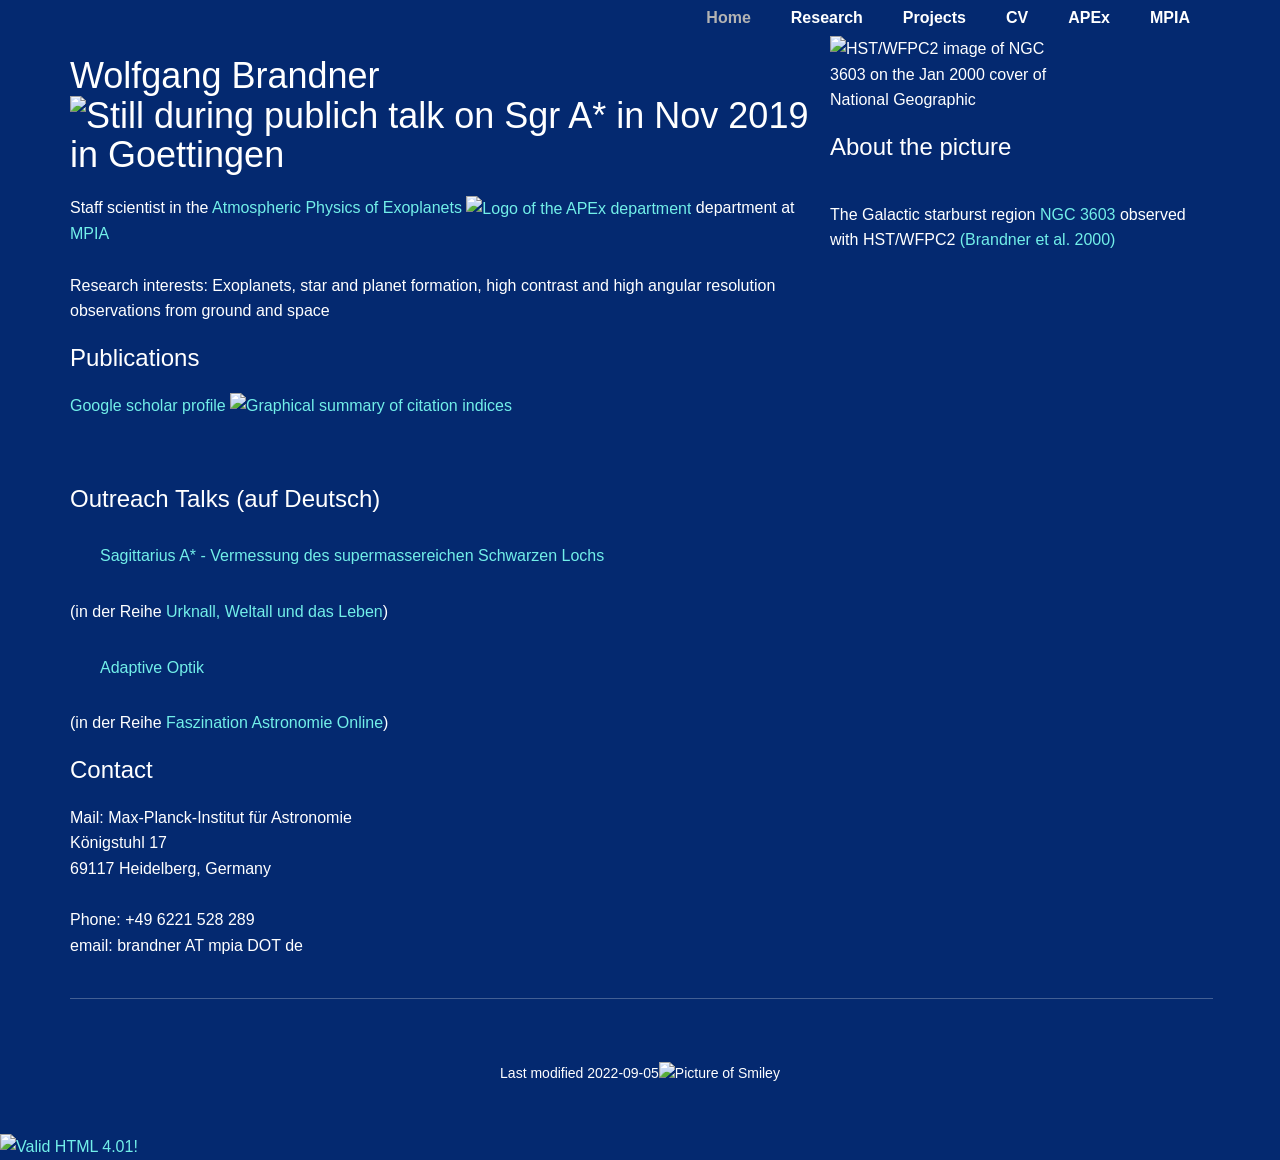
==== index.html @ 699099f1 "initial commit" ====
<!doctype html>
<html lang="en-DE">
  <head>
	<meta charset="utf-8">
    <meta name="viewport" content="width=device-width, initial-scale=1.0">
    <meta name="keywords" content="">
    <meta name="description" content="">
    <meta name="page_type" content="np-template-header-footer-from-plugin">
	<meta name="Author" content="Wolfgang Brandner">
	<meta name="Description" content="Homepage">
    <title>Wolfgang Brandner's Homepage at MPIA</title>
    <link rel="stylesheet" href="nicepage.css" media="screen">
<link rel="stylesheet" href="index.css" media="screen">
    <script class="u-script" src="jquery.js" defer="DEFER"></script>
    <script class="u-script" src="nicepage.js" defer="DEFER"></script>
    <meta name="generator" content="Nicepage 3.10.2, nicepage.com">
    
    
    
    <script type="application/ld+json">{
		"@context": "http://schema.org",
		"@type": "Organization",
		"name": "Pers21",
		"url": "index.html"
}</script>
    <meta property="og:title" content="Home">
    <meta property="og:type" content="website">
    <meta name="theme-color" content="#478ac9">
    <link rel="canonical" href="index.html">
    <meta property="og:url" content="index.html">
  </head>
  <body class="u-body"><header class="u-clearfix u-custom-color-2 u-header u-header" id="sec-1f00"><div class="u-clearfix u-sheet u-sheet-1">
        <nav class="u-menu u-menu-dropdown u-offcanvas u-menu-1">
          <div class="menu-collapse" style="font-size: 1rem; letter-spacing: 0px; font-weight: 700;">
            <a class="u-button-style u-custom-left-right-menu-spacing u-custom-padding-bottom u-custom-text-active-color u-custom-top-bottom-menu-spacing u-nav-link u-text-active-palette-1-base u-text-hover-palette-2-base" href="#">
              <svg><use xmlns:xlink="http://www.w3.org/1999/xlink" xlink:href="#menu-hamburger"></use></svg>
              <svg version="1.1" xmlns="http://www.w3.org/2000/svg" xmlns:xlink="http://www.w3.org/1999/xlink"><defs><symbol id="menu-hamburger" viewBox="0 0 16 16" style="width: 16px; height: 16px;"><rect y="1" width="16" height="2"></rect><rect y="7" width="16" height="2"></rect><rect y="13" width="16" height="2"></rect>
</symbol>
</defs></svg>
            </a>
          </div>
          <div class="u-custom-menu u-nav-container">
            <ul class="u-nav u-unstyled u-nav-1"><li class="u-nav-item"><a class="u-button-style u-nav-link u-text-active-grey-30 u-text-hover-palette-2-base" href="index.html" style="padding: 10px 20px;">Home</a>
</li><li class="u-nav-item"><a class="u-button-style u-nav-link u-text-active-grey-30 u-text-hover-palette-2-base" href="Research.html" style="padding: 10px 20px;">Research</a>
</li><li class="u-nav-item"><a class="u-button-style u-nav-link u-text-active-grey-30 u-text-hover-palette-2-base" href="Projects.html" style="padding: 10px 20px;">Projects</a>
</li><li class="u-nav-item"><a class="u-button-style u-nav-link u-text-active-grey-30 u-text-hover-palette-2-base" href="files/CurriculumVitaeWolfgangBrandner.pdf" style="padding: 10px 20px;">CV</a>
</li><li class="u-nav-item"><a class="u-button-style u-nav-link u-text-active-grey-30 u-text-hover-palette-2-base" href="https://www.mpia.de/institute/scientific-departments/atmospheric-physics-of-exoplanets" style="padding: 10px 20px;">APEx</a>
</li><li class="u-nav-item"><a class="u-button-style u-nav-link u-text-active-grey-30 u-text-hover-palette-2-base" href="https://www.mpia.de/en" style="padding: 10px 20px;">MPIA</a>
</li></ul>
          </div>
          <div class="u-custom-menu u-nav-container-collapse">
            <div class="u-black u-container-style u-inner-container-layout u-opacity u-opacity-95 u-sidenav">
              <div class="u-sidenav-overflow">
                <div class="u-menu-close"></div>
                <ul class="u-align-center u-nav u-popupmenu-items u-unstyled u-nav-2"><li class="u-nav-item"><a class="u-button-style u-nav-link" href="index.html" style="padding: 10px 20px;">Home</a>
</li><li class="u-nav-item"><a class="u-button-style u-nav-link" href="Research.html" style="padding: 10px 20px;">Research</a>
</li><li class="u-nav-item"><a class="u-button-style u-nav-link" href="Projects.html" style="padding: 10px 20px;">Projects</a>
</li><li class="u-nav-item"><a class="u-button-style u-nav-link" href="files/CurriculumVitaeWolfgangBrandner.pdf" style="padding: 10px 20px;">CV</a>
</li><li class="u-nav-item"><a class="u-button-style u-nav-link" href="https://www.mpia.de/institute/scientific-departments/atmospheric-physics-of-exoplanets" style="padding: 10px 20px;">APEx</a>
</li><li class="u-nav-item"><a class="u-button-style u-nav-link" href="https://www.mpia.de/en" style="padding: 10px 20px;">MPIA</a>
</li></ul>
              </div>
            </div>
            <div class="u-black u-menu-overlay u-opacity u-opacity-70"></div>
          </div>
        </nav>
      </div></header>
    <section class="u-clearfix u-custom-color-2 u-section-2" id="sec-f21a">
      <div class="u-clearfix u-image u-sheet u-image-1" data-image-width="8" data-image-height="8"></div>
    </section>
    <section class="u-clearfix u-custom-color-2 u-section-1" id="sec-5459">
      <div class="u-clearfix u-sheet u-sheet-1">
        <div class="u-clearfix u-expanded-width u-layout-wrap u-layout-wrap-1">
          <div class="u-layout">
            <div class="u-layout-row">
              <div class="u-container-style u-layout-cell u-size-40 u-layout-cell-1">
                <div class="u-container-layout u-container-layout-4">
                  <h2 class="u-text u-text-1">Wolfgang Brandner <img style="vertical-align:middle"  SRC="files/SgrA_WolfgangBrandner_Goettingen_2019Nov26.png" width=120 ALT="Still during publich talk on Sgr A* in Nov 2019 in Goettingen"></h2>
                  <p class="u-text u-text-1">Staff scientist in the <a href="https://www.mpia.de/institute/scientific-departments/atmospheric-physics-of-exoplanets">Atmospheric Physics of Exoplanets <img style="vertical-align:middle"  SRC="files/APEx-isologotype-white-no_tagline-600px.png" width=120 ALT="Logo of the APEx department"></a> department at <a href="https://www.mpia.de/en">MPIA</a><br>
                    <br>Research interests: Exoplanets, star and planet formation, high contrast and high angular resolution observations from ground and space<br>
                 <h4 class="u-text u-text-8">Publications</h4>
                  <p class="u-text u-text-8"><a href="http://scholar.google.com/citations?user=wPxAfh8AAAAJ&amp;hl=en"> Google scholar profile <img  style="vertical-align:middle" SRC="files/CitationIndicesWB.png" width=150 ALT="Graphical summary of citation indices"></a>
                  </p>
<br>
                  <h4 class="u-text u-text-8">Outreach Talks (auf Deutsch)</h4>
                      <a href="https://www.youtube.com/watch?v=_HKf1MU9Nyo" class="u-active-none u-border-none u-btn u-button-link u-button-style u-file-link u-hover-none u-none u-text-palette-4-light-1 u-btn-1">Sagittarius A* - Vermessung des supermassereichen Schwarzen Lochs</a>(in der Reihe <a href="https://www.urknall-weltall-leben.de">Urknall, Weltall und das Leben</a>)
                      <a href="https://www.youtube.com/watch?v=B0uLQOaQ79A" class="u-active-none u-border-none u-btn u-button-link u-button-style u-file-link u-hover-none u-none u-text-palette-4-light-1 u-btn-1">Adaptive Optik</a> (in der Reihe <a href="https://www.haus-der-astronomie.de/faszi-astro-online">Faszination Astronomie Online</a>)
<br>
                  <h4 class="u-text u-text-3">Contact</h4>
                  <p class="u-text u-text-4">Mail: Max-Planck-Institut f&uuml;r Astronomie<br>K&ouml;nigstuhl 17<br> 69117 Heidelberg, Germany<br><br> Phone: +49 6221 528 289<br> email: brandner AT mpia DOT de<br>


                  </p>
                </div>
              </div>
              <div class="u-container-style u-layout-cell u-size-20 u-layout-cell-2">
                <div class="u-container-layout u-valign-top u-container-layout-2">
<img SRC="files/NationalGeographicJan2000NGC3603.png" alt="HST/WFPC2 image of NGC 3603 on the Jan 2000 cover of National Geographic" width=240>
                  <h4 class="u-text u-text-3">About the picture</h4>
                  <p class="u-text u-text-4">The Galactic starburst region <a href="https://en.wikipedia.org/wiki/NGC_3603"> NGC 3603</a> observed with HST/WFPC2<a href="https://ui.adsabs.harvard.edu/abs/2000AJ....119..292B/abstract"> (Brandner et al. 2000)</a><br>
                  </p>
                  <p class="u-text u-text-8">
                    <span style="font-weight: 800;">
                    </span>
                  </p>
                </div>
              </div>
            </div>
          </div>
        </div>
      </div>
    </section>
    
    
    <footer class="u-clearfix u-custom-color-2 u-footer" id="sec-1a9e"><div class="u-clearfix u-sheet u-valign-middle-lg u-valign-middle-xl u-valign-top-md u-valign-top-sm u-valign-top-xs u-sheet-1">
        <div class="u-clearfix u-gutter-0 u-layout-wrap u-layout-wrap-1">
          <div class="u-gutter-0 u-layout">
            <div class="u-layout-row">
              <div class="u-container-style u-layout-cell u-left-cell u-size-20 u-size-20-md u-layout-cell-1">
              </div>
            </div>
          </div>
        </div>
        <div class="u-align-left u-border-1 u-border-white u-line u-line-horizontal u-opacity u-opacity-25 u-line-1"></div>
        <p class="u-align-center u-small-text u-text u-text-variant u-text-4">Last modified 2022-09-05<img SRC="files/smiley.gif" alt="Picture of Smiley"></p>
      </div></footer>
<p>
    <a href="http://validator.w3.org/check?uri=http://www.mpia.de/homes/brandner/index.html" target="_blank"><img border="0"
        src="files/valid-html401-blue.png"
        alt="Valid HTML 4.01!" height="31" width="88"></a>
  </p>
  </body>
</html>
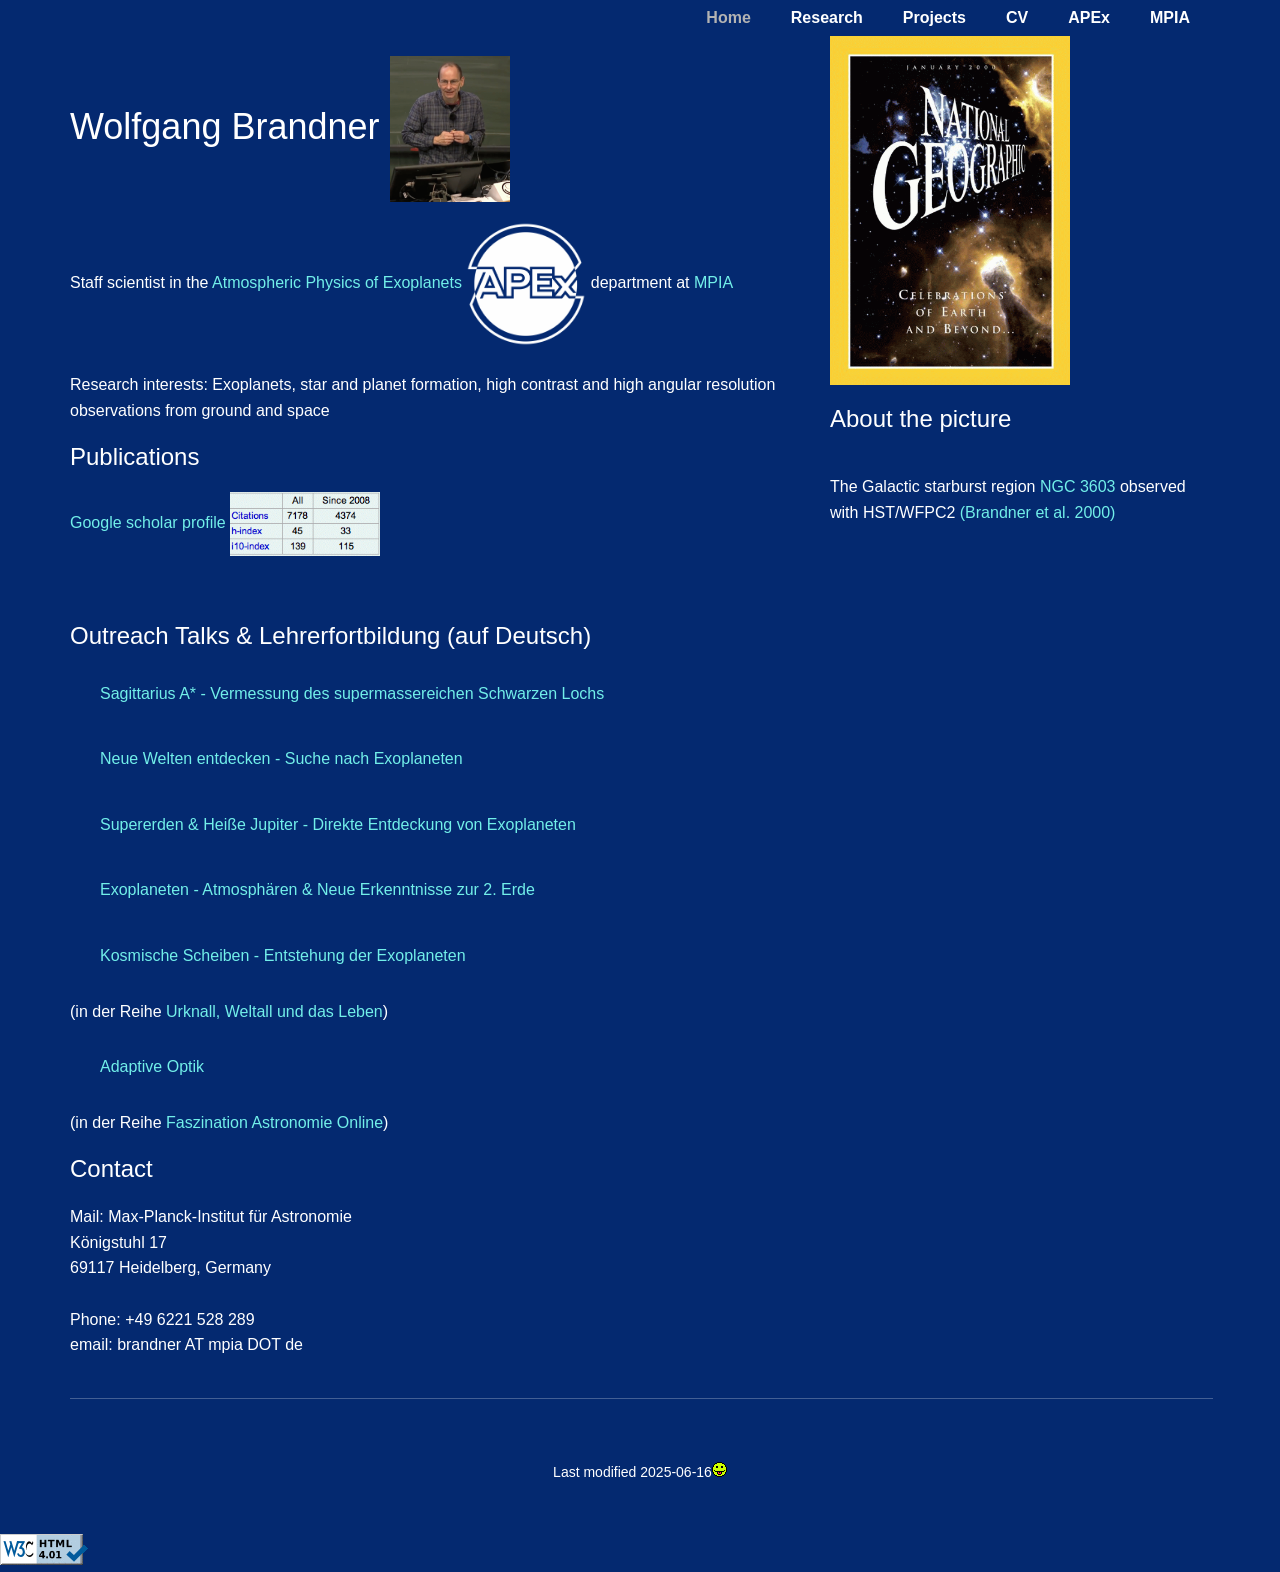
==== commit b0d1c9b0: "2025 updates" ====
--- a/index.html
+++ b/index.html
@@ -82,8 +82,12 @@
                   <p class="u-text u-text-8"><a href="http://scholar.google.com/citations?user=wPxAfh8AAAAJ&amp;hl=en"> Google scholar profile <img  style="vertical-align:middle" SRC="files/CitationIndicesWB.png" width=150 ALT="Graphical summary of citation indices"></a>
                   </p>
 <br>
-                  <h4 class="u-text u-text-8">Outreach Talks (auf Deutsch)</h4>
-                      <a href="https://www.youtube.com/watch?v=_HKf1MU9Nyo" class="u-active-none u-border-none u-btn u-button-link u-button-style u-file-link u-hover-none u-none u-text-palette-4-light-1 u-btn-1">Sagittarius A* - Vermessung des supermassereichen Schwarzen Lochs</a>(in der Reihe <a href="https://www.urknall-weltall-leben.de">Urknall, Weltall und das Leben</a>)
+                  <h4 class="u-text u-text-8">Outreach Talks & Lehrerfortbildung (auf Deutsch)</h4>
+                      <a href="https://www.youtube.com/watch?v=_HKf1MU9Nyo" class="u-active-none u-border-none u-btn u-button-link u-button-style u-file-link u-hover-none u-none u-text-palette-4-light-1 u-btn-1">Sagittarius A* - Vermessung des supermassereichen Schwarzen Lochs</a>
+                      <a href="https://www.youtube.com/watch?v=3gWHSy3vE8c" class="u-active-none u-border-none u-btn u-button-link u-button-style u-file-link u-hover-none u-none u-text-palette-4-light-1 u-btn-1">Neue Welten entdecken - Suche nach Exoplaneten</a>
+                      <a href="https://www.youtube.com/watch?v=Z7t-5iBmxAI" class="u-active-none u-border-none u-btn u-button-link u-button-style u-file-link u-hover-none u-none u-text-palette-4-light-1 u-btn-1">Supererden & Hei&szlig;e Jupiter - Direkte Entdeckung von Exoplaneten</a>
+                      <a href="https://www.youtube.com/watch?v=QfJ-Tsvrn4Q" class="u-active-none u-border-none u-btn u-button-link u-button-style u-file-link u-hover-none u-none u-text-palette-4-light-1 u-btn-1">Exoplaneten - Atmosph&auml;ren & Neue Erkenntnisse zur 2. Erde</a>
+                      <a href="https://www.youtube.com/watch?v=-W4UXJO-8M4" class="u-active-none u-border-none u-btn u-button-link u-button-style u-file-link u-hover-none u-none u-text-palette-4-light-1 u-btn-1">Kosmische Scheiben - Entstehung der Exoplaneten</a>(in der Reihe <a href="https://www.urknall-weltall-leben.de">Urknall, Weltall und das Leben</a>)
                       <a href="https://www.youtube.com/watch?v=B0uLQOaQ79A" class="u-active-none u-border-none u-btn u-button-link u-button-style u-file-link u-hover-none u-none u-text-palette-4-light-1 u-btn-1">Adaptive Optik</a> (in der Reihe <a href="https://www.haus-der-astronomie.de/faszi-astro-online">Faszination Astronomie Online</a>)
 <br>
                   <h4 class="u-text u-text-3">Contact</h4>
@@ -122,7 +126,7 @@
           </div>
         </div>
         <div class="u-align-left u-border-1 u-border-white u-line u-line-horizontal u-opacity u-opacity-25 u-line-1"></div>
-        <p class="u-align-center u-small-text u-text u-text-variant u-text-4">Last modified 2022-09-05<img SRC="files/smiley.gif" alt="Picture of Smiley"></p>
+        <p class="u-align-center u-small-text u-text u-text-variant u-text-4">Last modified 2025-06-16<img SRC="files/smiley.gif" alt="Picture of Smiley"></p>
       </div></footer>
 <p>
     <a href="http://validator.w3.org/check?uri=http://www.mpia.de/homes/brandner/index.html" target="_blank"><img border="0"
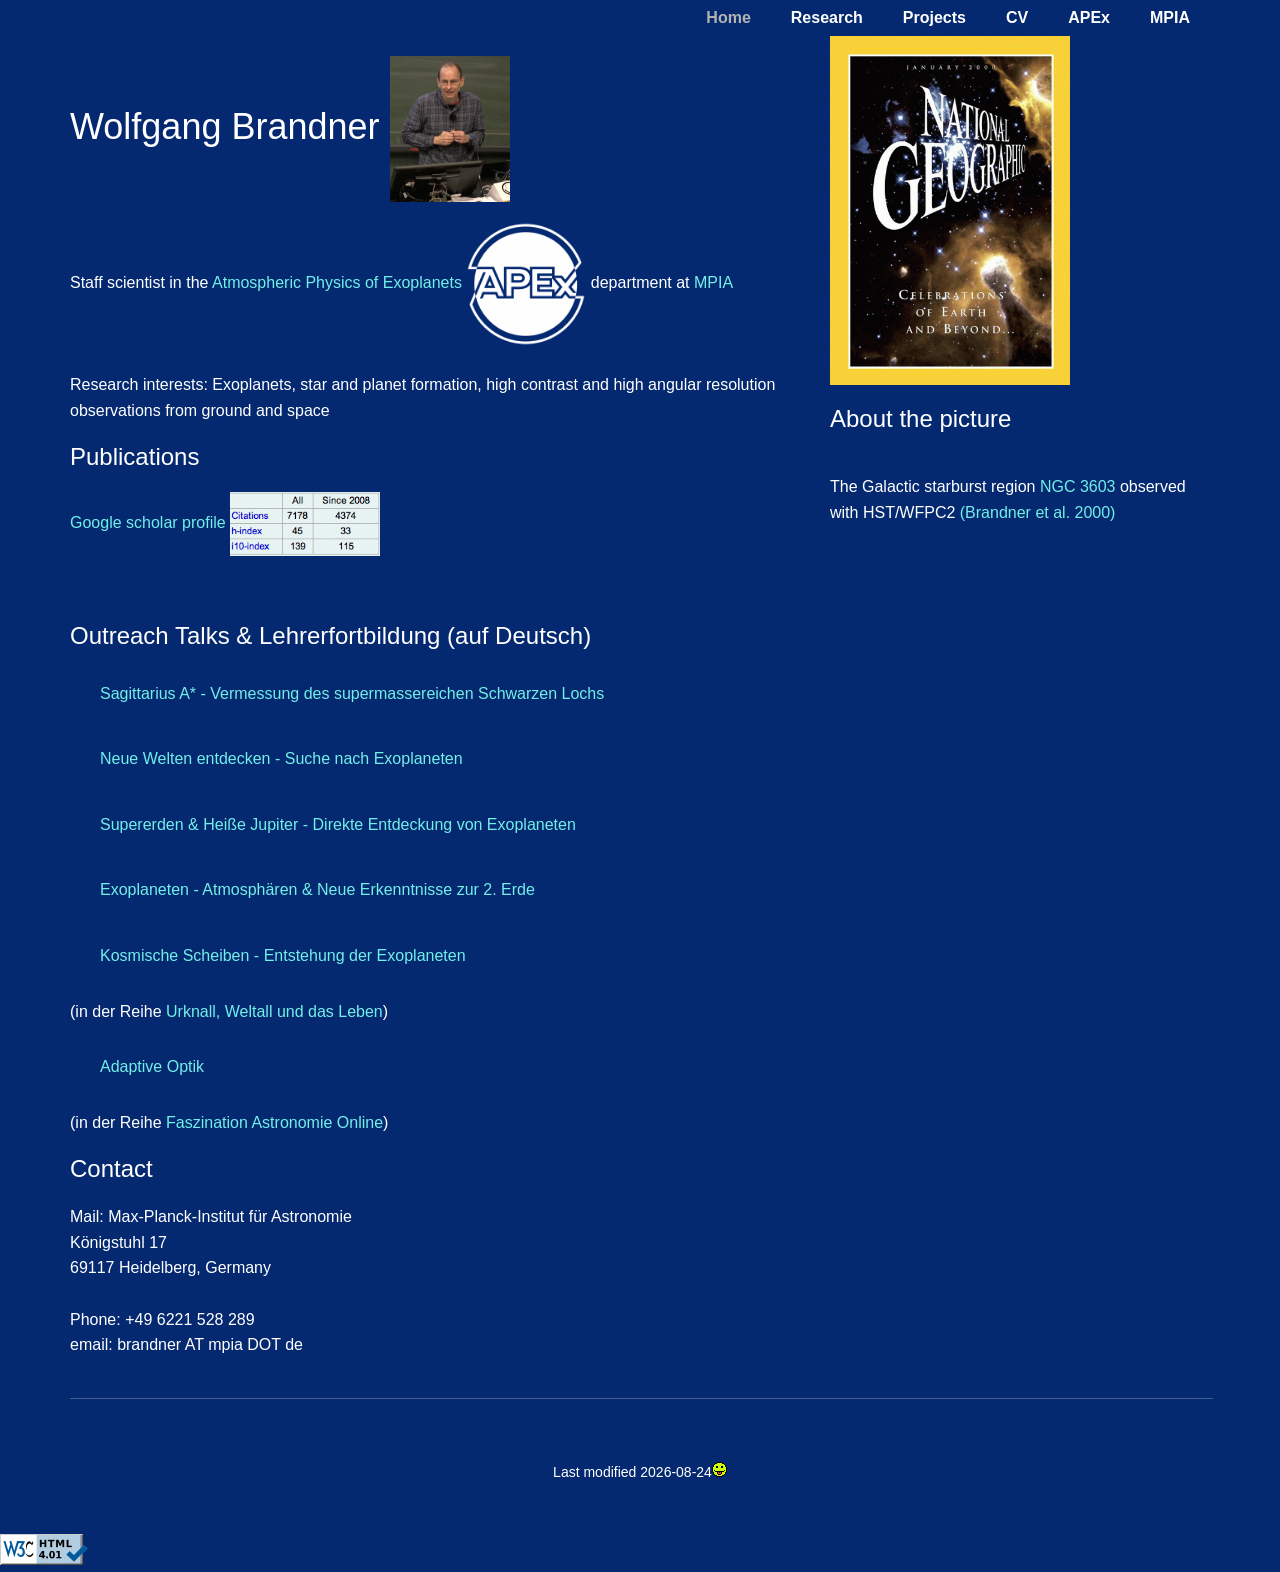
==== commit c3edd39b: "2026 updates 2" ====
--- a/index.html
+++ b/index.html
@@ -126,7 +126,7 @@
           </div>
         </div>
         <div class="u-align-left u-border-1 u-border-white u-line u-line-horizontal u-opacity u-opacity-25 u-line-1"></div>
-        <p class="u-align-center u-small-text u-text u-text-variant u-text-4">Last modified 2025-06-16<img SRC="files/smiley.gif" alt="Picture of Smiley"></p>
+        <p class="u-align-center u-small-text u-text u-text-variant u-text-4">Last modified 2026-08-24<img SRC="files/smiley.gif" alt="Picture of Smiley"></p>
       </div></footer>
 <p>
     <a href="http://validator.w3.org/check?uri=http://www.mpia.de/homes/brandner/index.html" target="_blank"><img border="0"
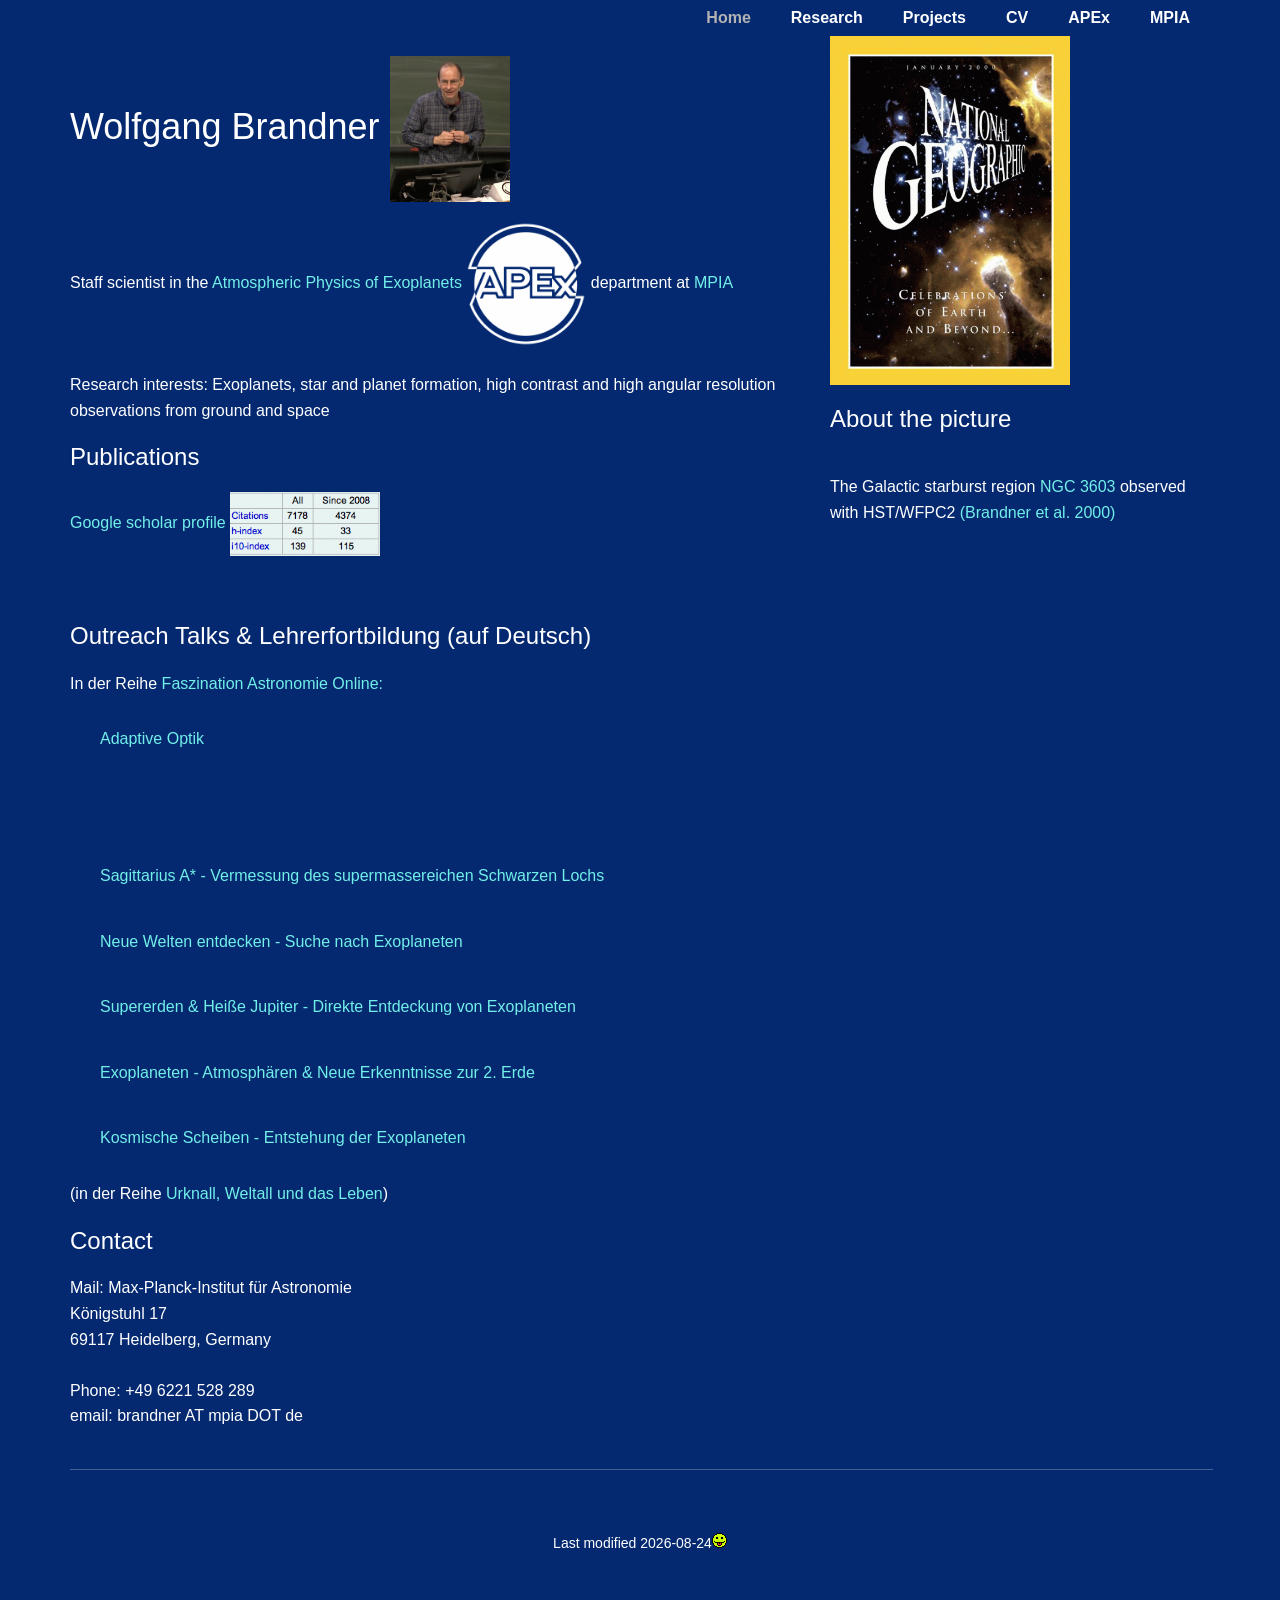
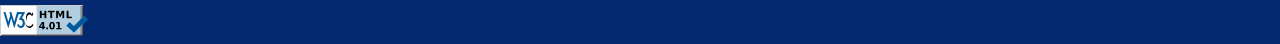
==== commit 07ad17ab: "2026 Update 4" ====
--- a/index.html
+++ b/index.html
@@ -83,12 +83,14 @@
                   </p>
 <br>
                   <h4 class="u-text u-text-8">Outreach Talks & Lehrerfortbildung (auf Deutsch)</h4>
+                  In der Reihe <a href="https://www.haus-der-astronomie.de/faszi-astro-online">Faszination Astronomie Online:</a>
+                     <a href="https://www.youtube.com/watch?v=B0uLQOaQ79A" class="u-active-none u-border-none u-btn u-button-link u-button-style u-file-link u-hover-none u-none u-text-palette-4-light-1 u-btn-1">Adaptive Optik</a><br>
+<br>
                       <a href="https://www.youtube.com/watch?v=_HKf1MU9Nyo" class="u-active-none u-border-none u-btn u-button-link u-button-style u-file-link u-hover-none u-none u-text-palette-4-light-1 u-btn-1">Sagittarius A* - Vermessung des supermassereichen Schwarzen Lochs</a>
                       <a href="https://www.youtube.com/watch?v=3gWHSy3vE8c" class="u-active-none u-border-none u-btn u-button-link u-button-style u-file-link u-hover-none u-none u-text-palette-4-light-1 u-btn-1">Neue Welten entdecken - Suche nach Exoplaneten</a>
                       <a href="https://www.youtube.com/watch?v=Z7t-5iBmxAI" class="u-active-none u-border-none u-btn u-button-link u-button-style u-file-link u-hover-none u-none u-text-palette-4-light-1 u-btn-1">Supererden & Hei&szlig;e Jupiter - Direkte Entdeckung von Exoplaneten</a>
                       <a href="https://www.youtube.com/watch?v=QfJ-Tsvrn4Q" class="u-active-none u-border-none u-btn u-button-link u-button-style u-file-link u-hover-none u-none u-text-palette-4-light-1 u-btn-1">Exoplaneten - Atmosph&auml;ren & Neue Erkenntnisse zur 2. Erde</a>
                       <a href="https://www.youtube.com/watch?v=-W4UXJO-8M4" class="u-active-none u-border-none u-btn u-button-link u-button-style u-file-link u-hover-none u-none u-text-palette-4-light-1 u-btn-1">Kosmische Scheiben - Entstehung der Exoplaneten</a>(in der Reihe <a href="https://www.urknall-weltall-leben.de">Urknall, Weltall und das Leben</a>)
-                      <a href="https://www.youtube.com/watch?v=B0uLQOaQ79A" class="u-active-none u-border-none u-btn u-button-link u-button-style u-file-link u-hover-none u-none u-text-palette-4-light-1 u-btn-1">Adaptive Optik</a> (in der Reihe <a href="https://www.haus-der-astronomie.de/faszi-astro-online">Faszination Astronomie Online</a>)
 <br>
                   <h4 class="u-text u-text-3">Contact</h4>
                   <p class="u-text u-text-4">Mail: Max-Planck-Institut f&uuml;r Astronomie<br>K&ouml;nigstuhl 17<br> 69117 Heidelberg, Germany<br><br> Phone: +49 6221 528 289<br> email: brandner AT mpia DOT de<br>
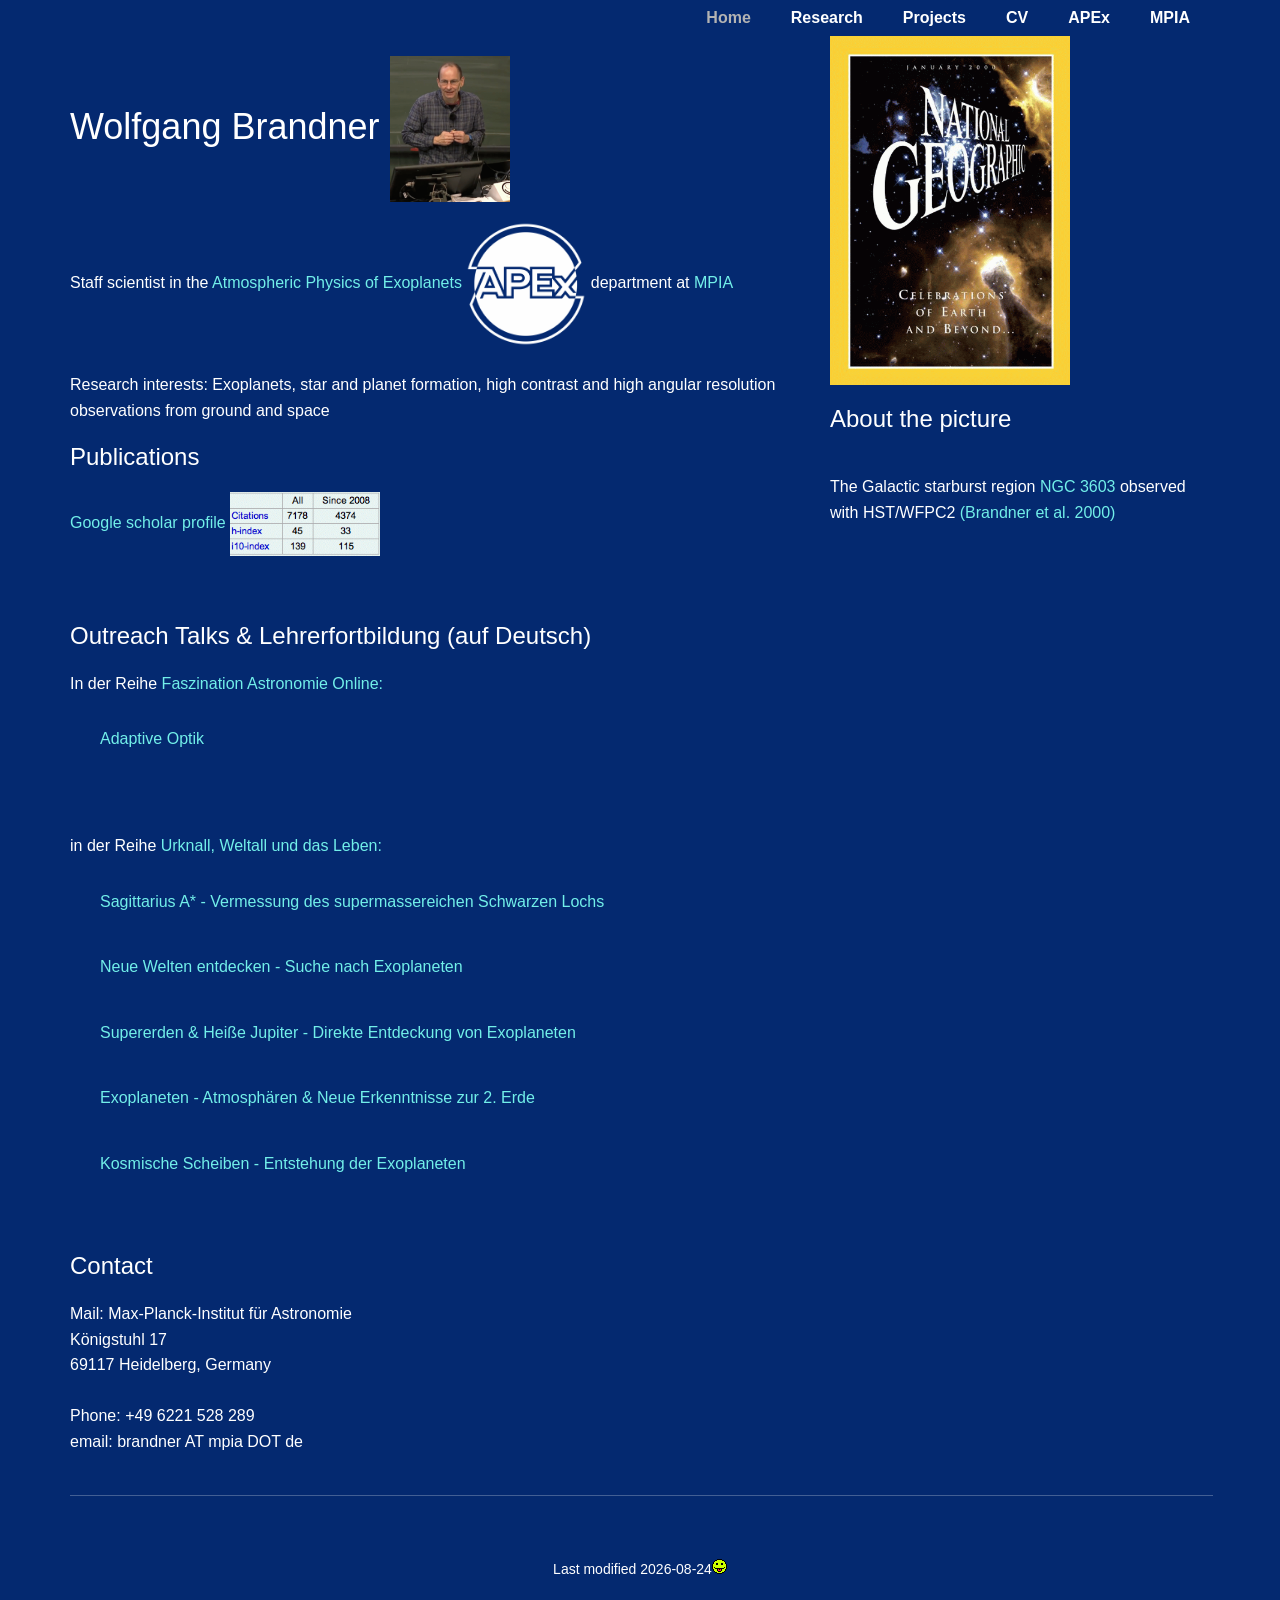
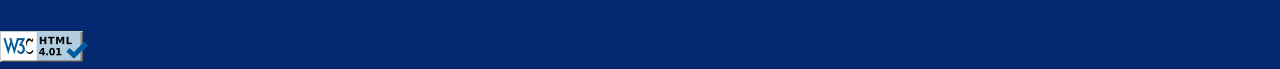
==== commit 27b1f326: "2026 update 5" ====
--- a/index.html
+++ b/index.html
@@ -85,12 +85,12 @@
                   <h4 class="u-text u-text-8">Outreach Talks & Lehrerfortbildung (auf Deutsch)</h4>
                   In der Reihe <a href="https://www.haus-der-astronomie.de/faszi-astro-online">Faszination Astronomie Online:</a>
                      <a href="https://www.youtube.com/watch?v=B0uLQOaQ79A" class="u-active-none u-border-none u-btn u-button-link u-button-style u-file-link u-hover-none u-none u-text-palette-4-light-1 u-btn-1">Adaptive Optik</a><br>
-<br>
+<br> in der Reihe <a href="https://www.urknall-weltall-leben.de">Urknall, Weltall und das Leben:</a>
                       <a href="https://www.youtube.com/watch?v=_HKf1MU9Nyo" class="u-active-none u-border-none u-btn u-button-link u-button-style u-file-link u-hover-none u-none u-text-palette-4-light-1 u-btn-1">Sagittarius A* - Vermessung des supermassereichen Schwarzen Lochs</a>
                       <a href="https://www.youtube.com/watch?v=3gWHSy3vE8c" class="u-active-none u-border-none u-btn u-button-link u-button-style u-file-link u-hover-none u-none u-text-palette-4-light-1 u-btn-1">Neue Welten entdecken - Suche nach Exoplaneten</a>
                       <a href="https://www.youtube.com/watch?v=Z7t-5iBmxAI" class="u-active-none u-border-none u-btn u-button-link u-button-style u-file-link u-hover-none u-none u-text-palette-4-light-1 u-btn-1">Supererden & Hei&szlig;e Jupiter - Direkte Entdeckung von Exoplaneten</a>
                       <a href="https://www.youtube.com/watch?v=QfJ-Tsvrn4Q" class="u-active-none u-border-none u-btn u-button-link u-button-style u-file-link u-hover-none u-none u-text-palette-4-light-1 u-btn-1">Exoplaneten - Atmosph&auml;ren & Neue Erkenntnisse zur 2. Erde</a>
-                      <a href="https://www.youtube.com/watch?v=-W4UXJO-8M4" class="u-active-none u-border-none u-btn u-button-link u-button-style u-file-link u-hover-none u-none u-text-palette-4-light-1 u-btn-1">Kosmische Scheiben - Entstehung der Exoplaneten</a>(in der Reihe <a href="https://www.urknall-weltall-leben.de">Urknall, Weltall und das Leben</a>)
+                      <a href="https://www.youtube.com/watch?v=-W4UXJO-8M4" class="u-active-none u-border-none u-btn u-button-link u-button-style u-file-link u-hover-none u-none u-text-palette-4-light-1 u-btn-1">Kosmische Scheiben - Entstehung der Exoplaneten</a>
 <br>
                   <h4 class="u-text u-text-3">Contact</h4>
                   <p class="u-text u-text-4">Mail: Max-Planck-Institut f&uuml;r Astronomie<br>K&ouml;nigstuhl 17<br> 69117 Heidelberg, Germany<br><br> Phone: +49 6221 528 289<br> email: brandner AT mpia DOT de<br>
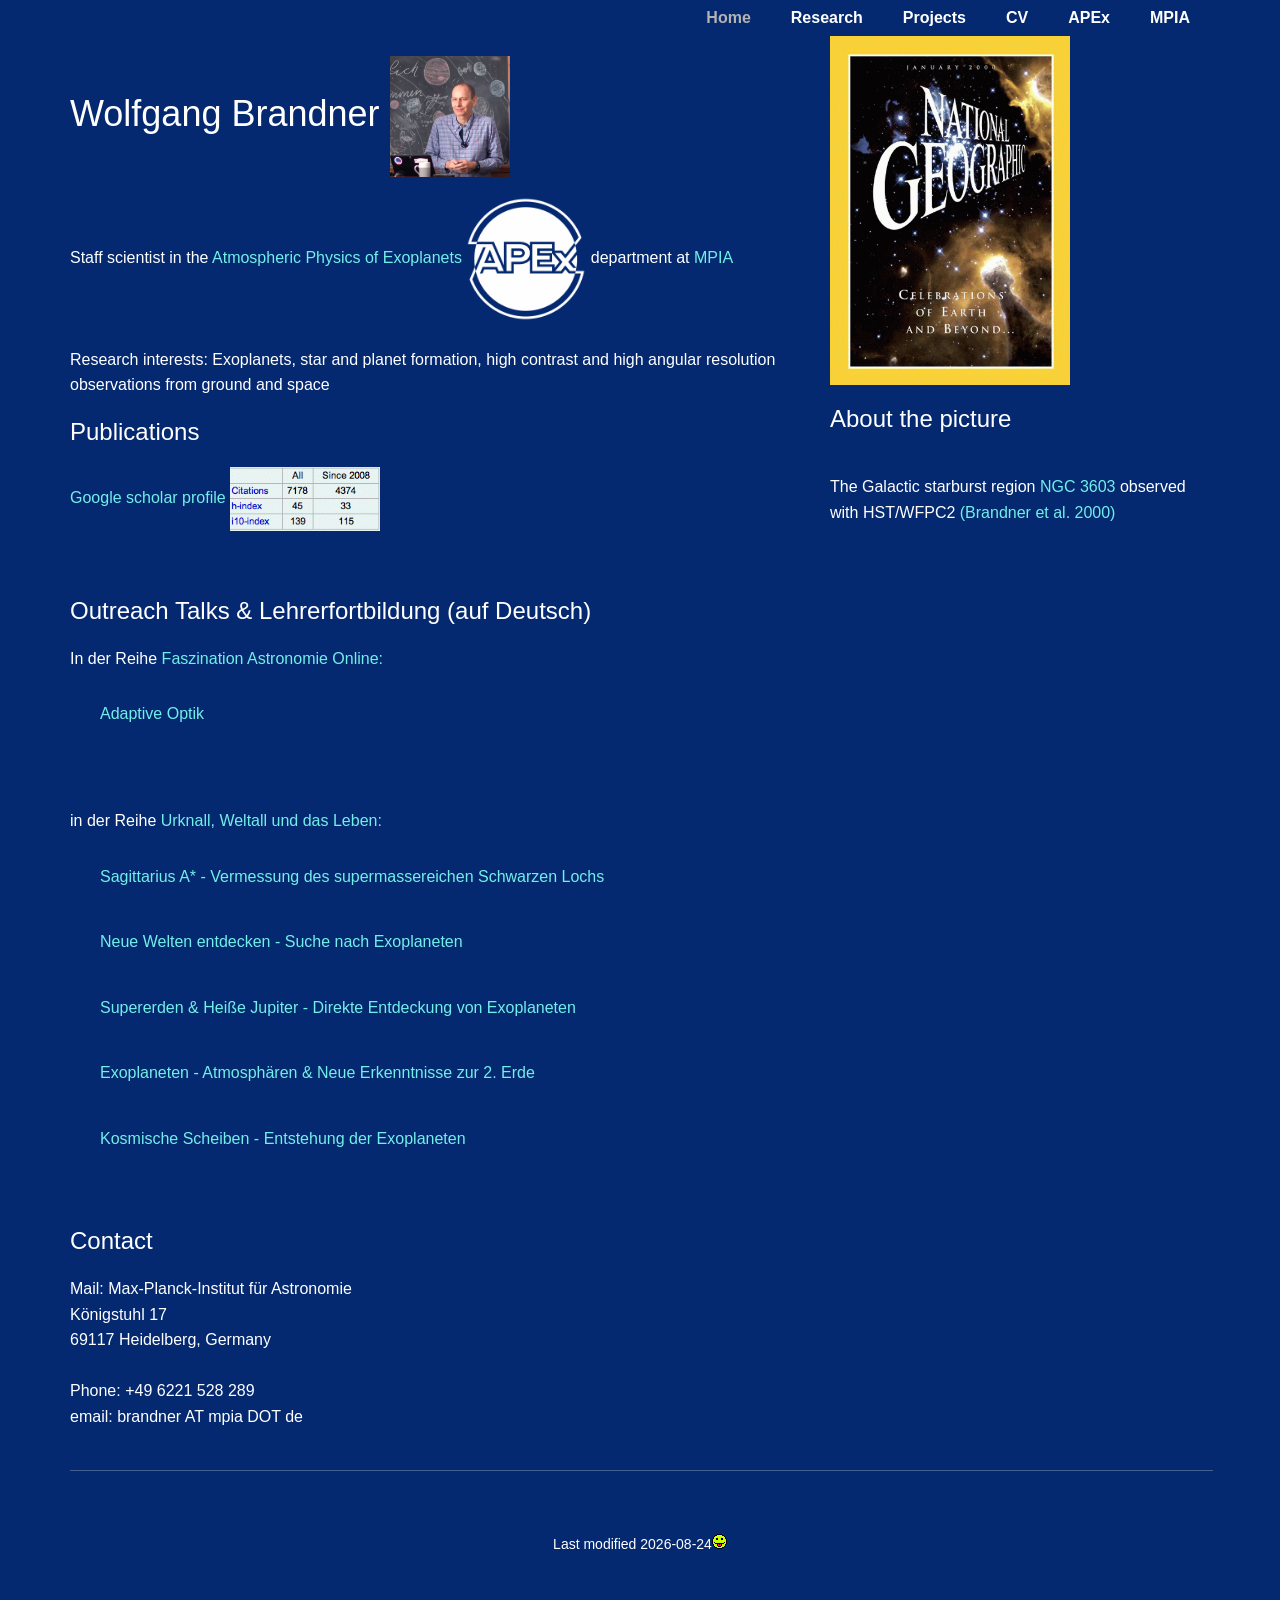
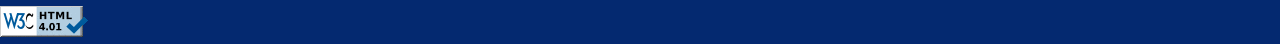
==== commit 41492f6b: "2026 Update 6" ====
--- a/index.html
+++ b/index.html
@@ -75,7 +75,7 @@
             <div class="u-layout-row">
               <div class="u-container-style u-layout-cell u-size-40 u-layout-cell-1">
                 <div class="u-container-layout u-container-layout-4">
-                  <h2 class="u-text u-text-1">Wolfgang Brandner <img style="vertical-align:middle"  SRC="files/SgrA_WolfgangBrandner_Goettingen_2019Nov26.png" width=120 ALT="Still during publich talk on Sgr A* in Nov 2019 in Goettingen"></h2>
+                  <h2 class="u-text u-text-1">Wolfgang Brandner <img style="vertical-align:middle"  SRC="files/WolfgangBrandner_Sonneberg_Sep2024.png" width=120 ALT="Still during publich talk on Sgr A* in Nov 2019 in Goettingen"></h2>
                   <p class="u-text u-text-1">Staff scientist in the <a href="https://www.mpia.de/institute/scientific-departments/atmospheric-physics-of-exoplanets">Atmospheric Physics of Exoplanets <img style="vertical-align:middle"  SRC="files/APEx-isologotype-white-no_tagline-600px.png" width=120 ALT="Logo of the APEx department"></a> department at <a href="https://www.mpia.de/en">MPIA</a><br>
                     <br>Research interests: Exoplanets, star and planet formation, high contrast and high angular resolution observations from ground and space<br>
                  <h4 class="u-text u-text-8">Publications</h4>
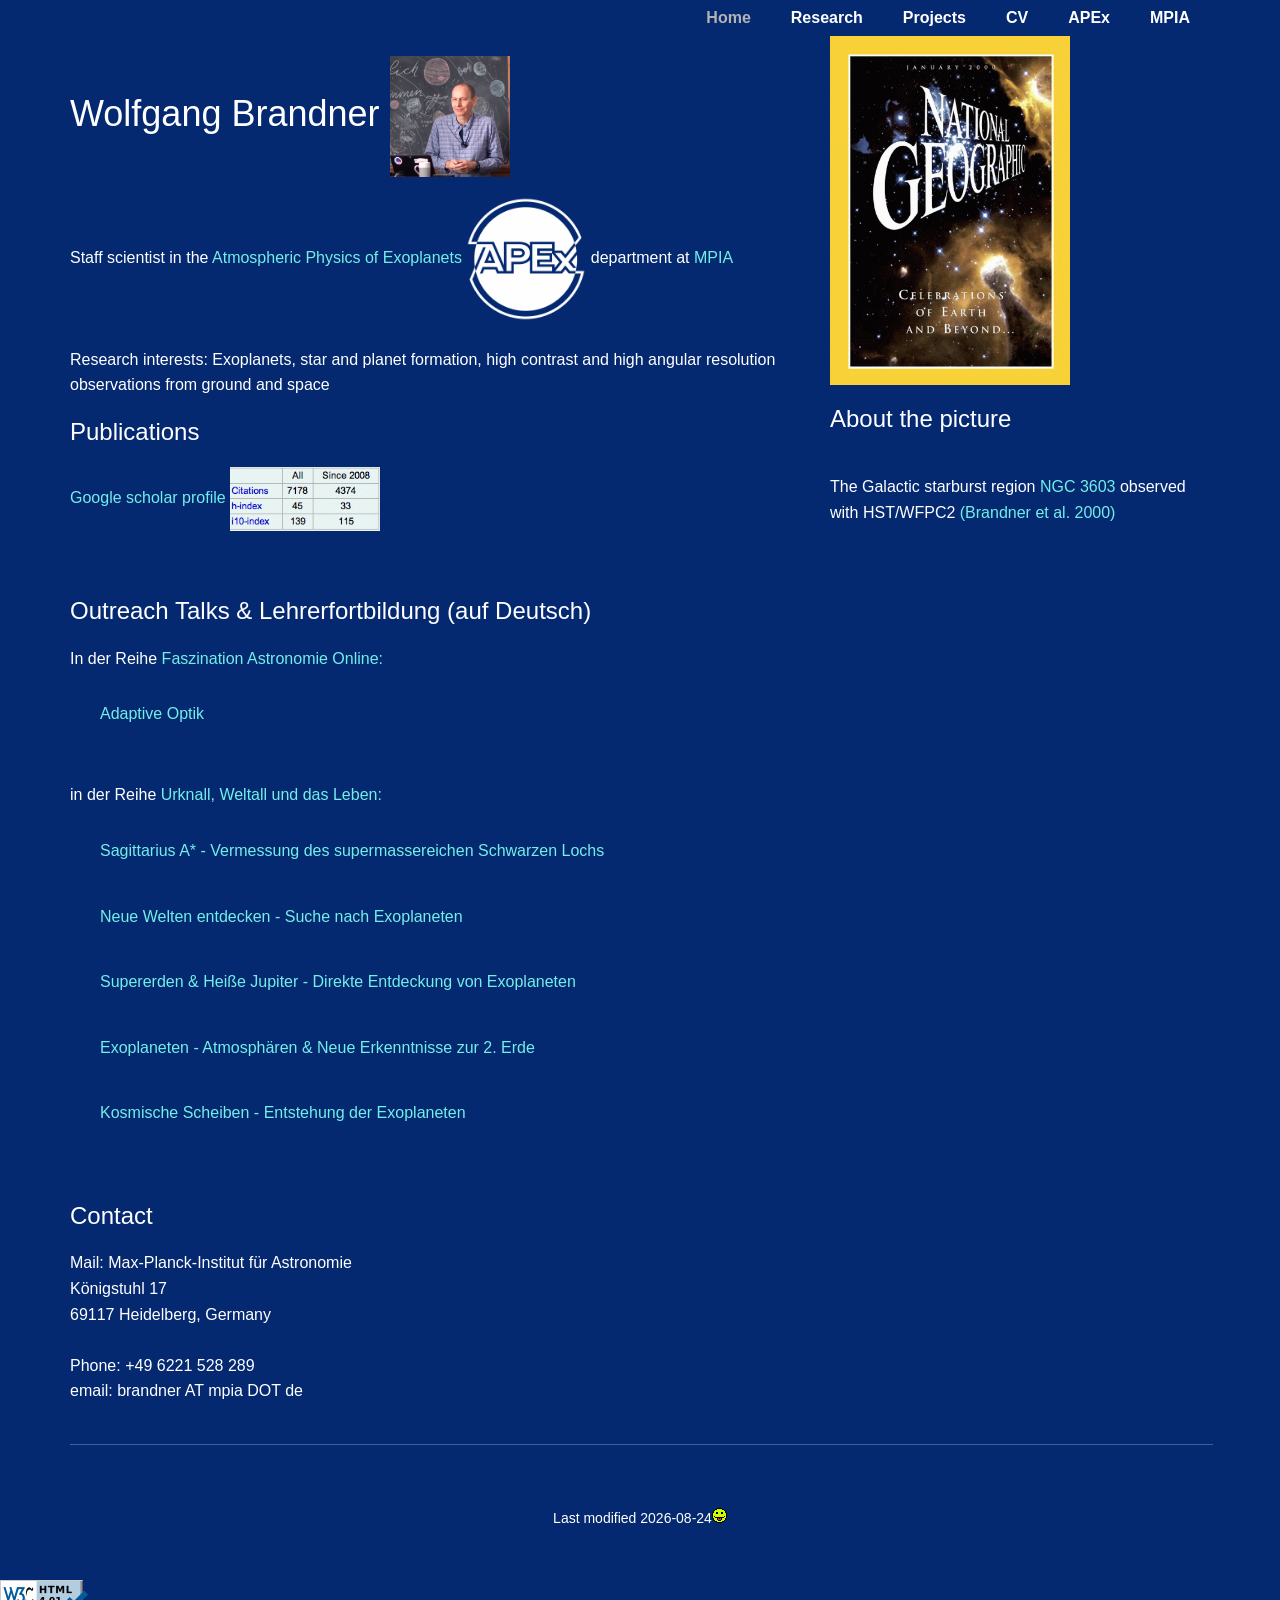
==== commit 979b90c1: "2026 Update 7" ====
--- a/index.html
+++ b/index.html
@@ -85,7 +85,7 @@
                   <h4 class="u-text u-text-8">Outreach Talks & Lehrerfortbildung (auf Deutsch)</h4>
                   In der Reihe <a href="https://www.haus-der-astronomie.de/faszi-astro-online">Faszination Astronomie Online:</a>
                      <a href="https://www.youtube.com/watch?v=B0uLQOaQ79A" class="u-active-none u-border-none u-btn u-button-link u-button-style u-file-link u-hover-none u-none u-text-palette-4-light-1 u-btn-1">Adaptive Optik</a><br>
-<br> in der Reihe <a href="https://www.urknall-weltall-leben.de">Urknall, Weltall und das Leben:</a>
+in der Reihe <a href="https://www.urknall-weltall-leben.de">Urknall, Weltall und das Leben:</a>
                       <a href="https://www.youtube.com/watch?v=_HKf1MU9Nyo" class="u-active-none u-border-none u-btn u-button-link u-button-style u-file-link u-hover-none u-none u-text-palette-4-light-1 u-btn-1">Sagittarius A* - Vermessung des supermassereichen Schwarzen Lochs</a>
                       <a href="https://www.youtube.com/watch?v=3gWHSy3vE8c" class="u-active-none u-border-none u-btn u-button-link u-button-style u-file-link u-hover-none u-none u-text-palette-4-light-1 u-btn-1">Neue Welten entdecken - Suche nach Exoplaneten</a>
                       <a href="https://www.youtube.com/watch?v=Z7t-5iBmxAI" class="u-active-none u-border-none u-btn u-button-link u-button-style u-file-link u-hover-none u-none u-text-palette-4-light-1 u-btn-1">Supererden & Hei&szlig;e Jupiter - Direkte Entdeckung von Exoplaneten</a>
